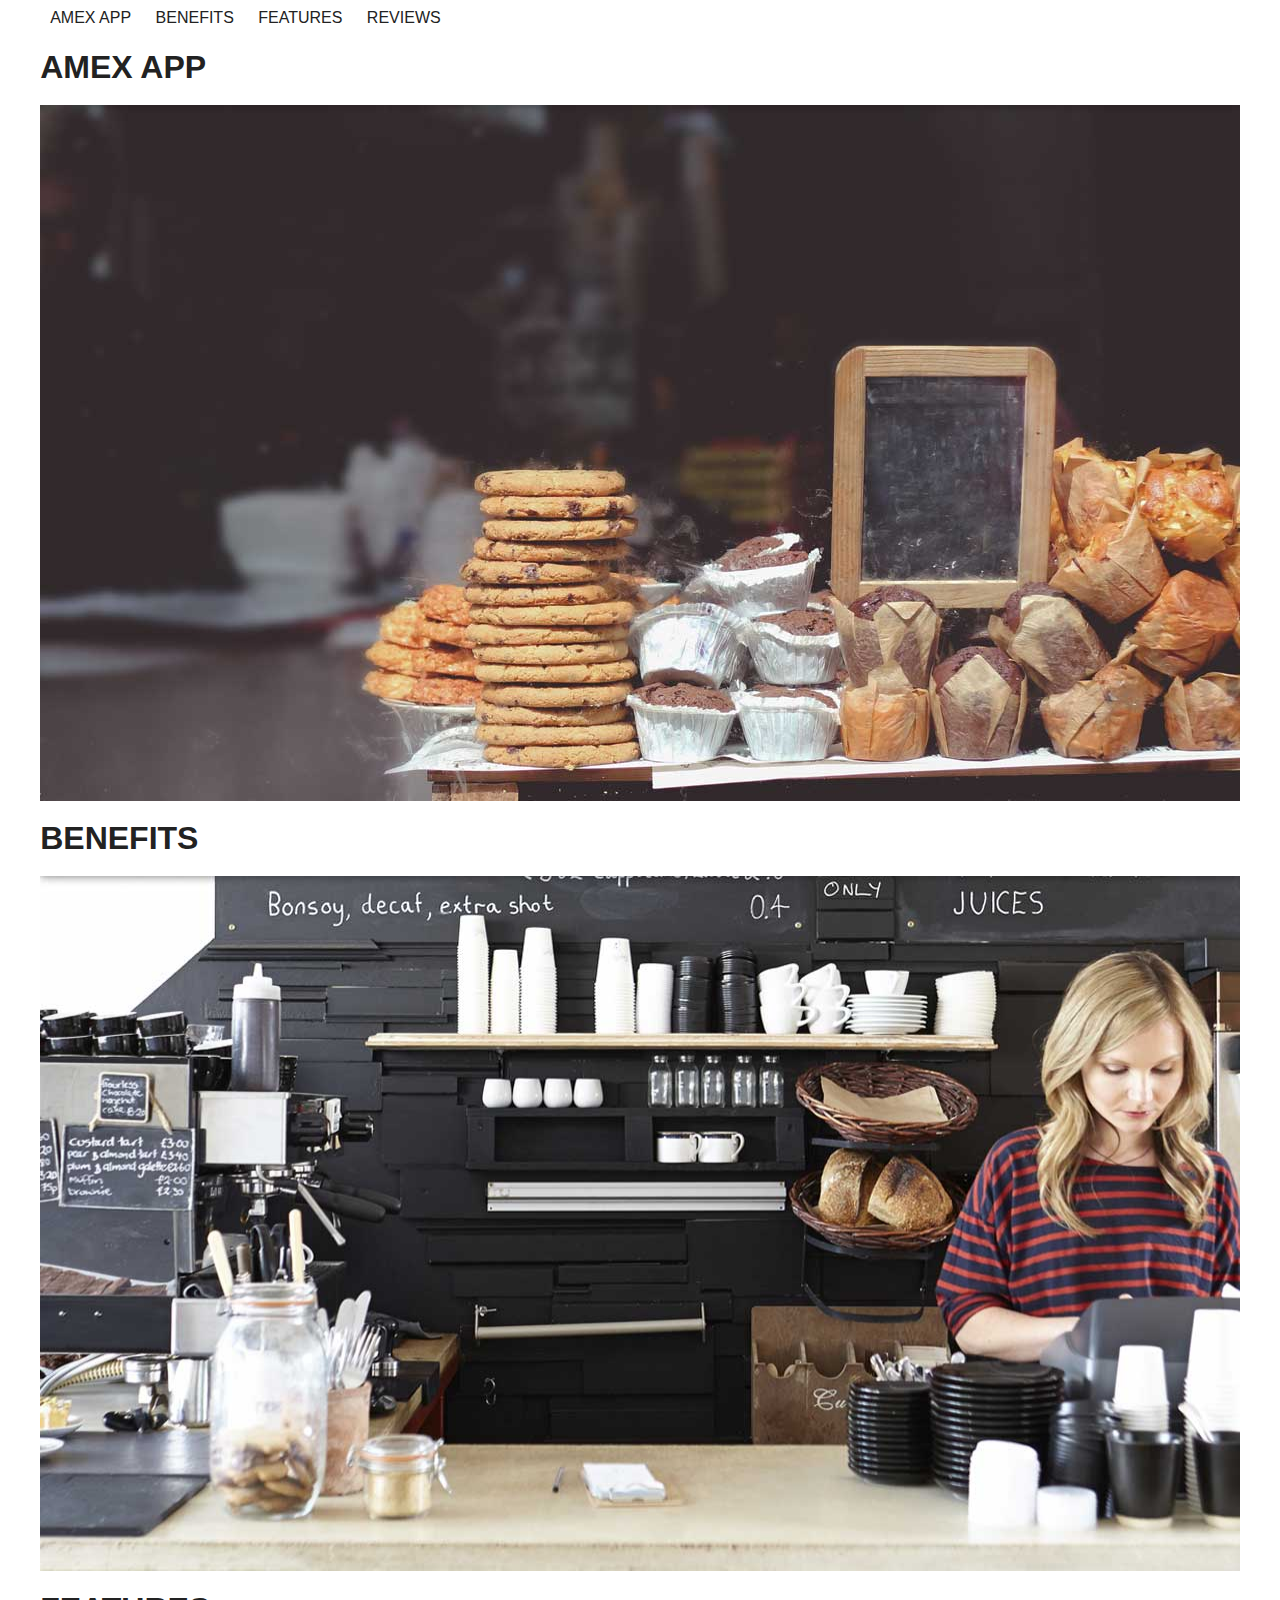
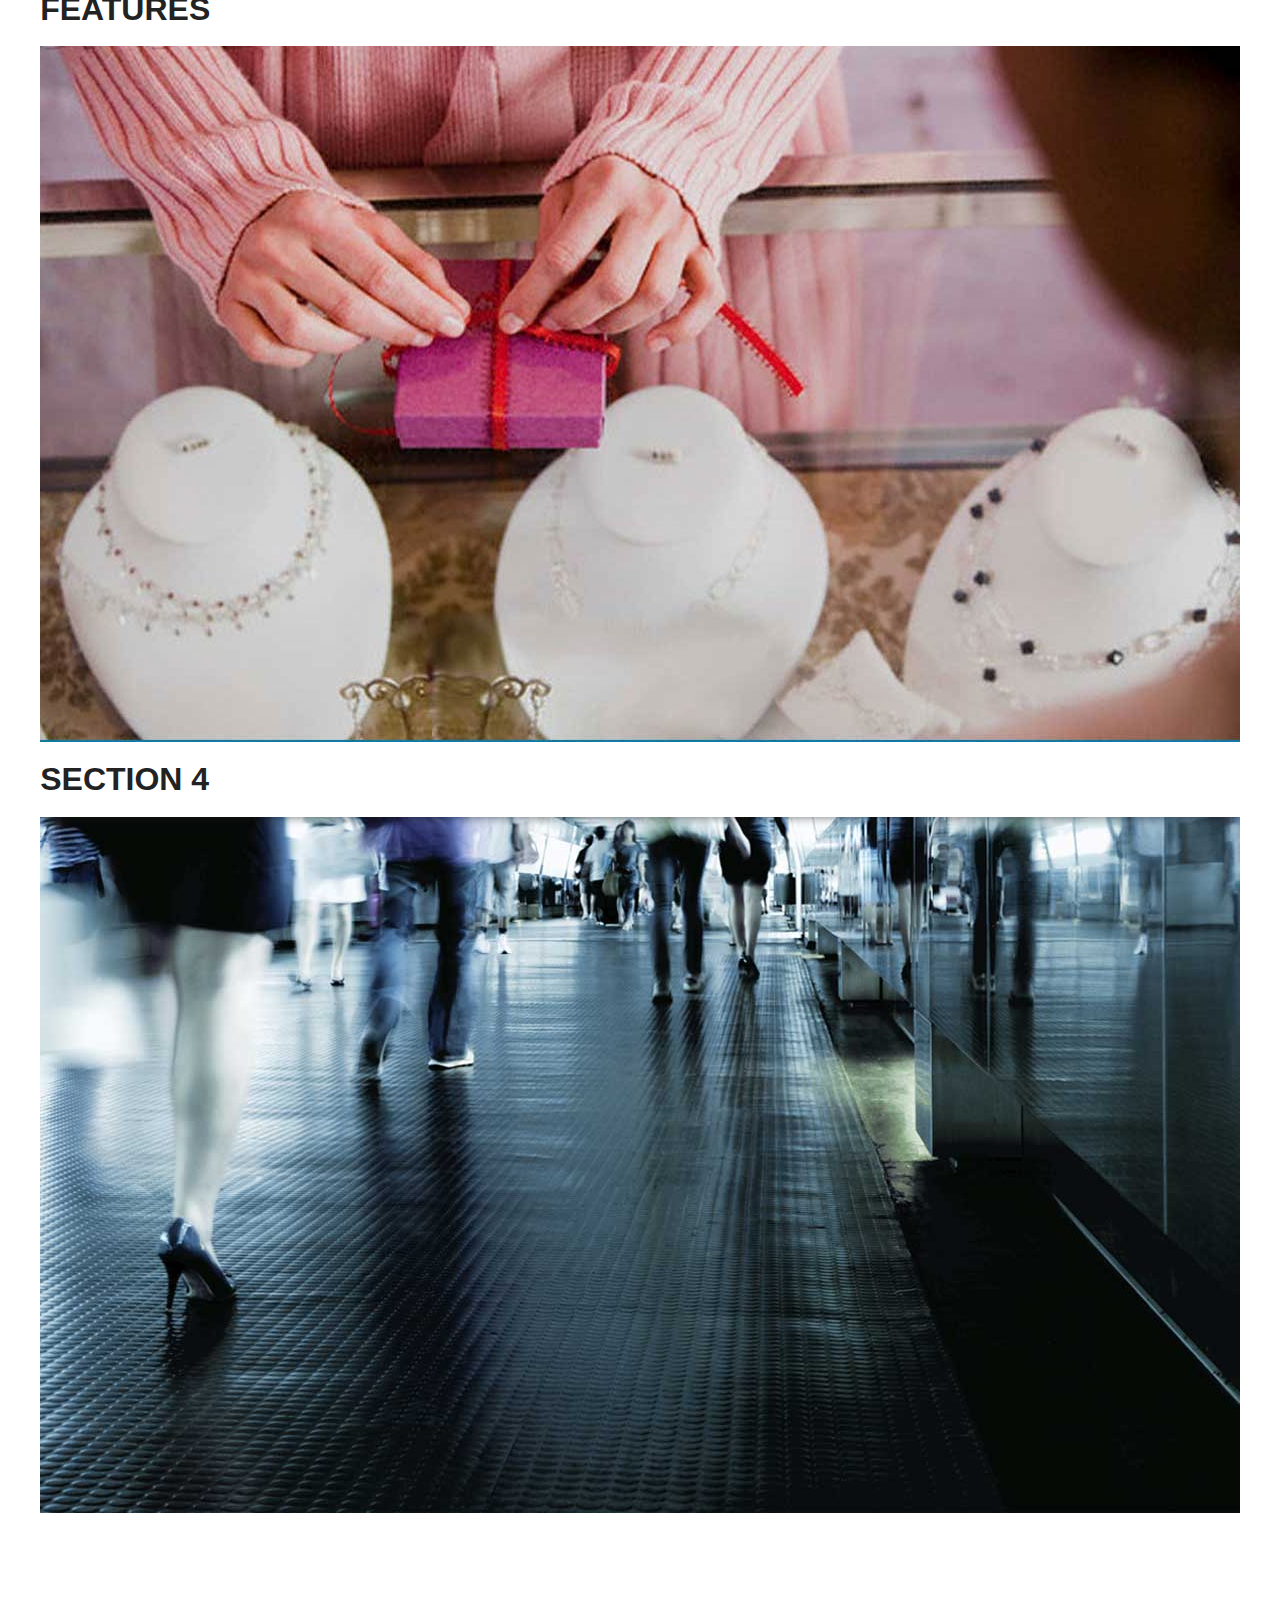
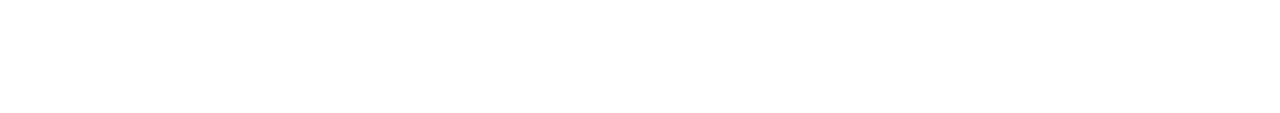
==== index.html @ 87c0280e "scrolling nav code" ====
<!doctype html>
<html class="no-js" lang="en">
  <head>
    <meta charset="utf-8" />
    <meta name="viewport" content="width=device-width, initial-scale=1.0" />
    <title>American Express Member Rewards</title>
    
    <link rel="stylesheet" href="css/normalize.css" />
    <link rel="stylesheet" href="css/foundation.min.css" />
    <link rel="stylesheet" href="css/styles.css" />
    
    <script src="js/vendor/modernizr.development.js"></script>
    
    <!--[if lt IE 9]>
		<script src="js/html5shiv.js"></script>
		<link rel="stylesheet" href="css/ie8.css">
	<![endif]-->
    
  </head>
  <body>
    
   	<div class="row header">
    	<div class="large-12 columns">
    		<nav class="fixedNav">
    			<ul>
    				<li>AMEX APP</li>
    				<li>BENEFITS</li>
    				<li>FEATURES</li>
    				<li>REVIEWS</li>
    			</ul>
    		</nav>
    	</div>
    </div>
    <div class="content">
    	<div class="row section" data-title="amex app">
      		<div class="large-12 columns">
        		<h1>AMEX APP</h1>
        		<img src="img/desktop/bg-hro-v1-bakery.jpg" />
      		</div>
    	</div>
    	<div class="row section" data-title="benefits">
      		<div class="large-12 columns">
        		<h1>BENEFITS</h1>
        		<img src="img/desktop/bg-hro-v2-at-counter.jpg" />
      		</div>
    	</div>
    	<div class="row section" data-title="features">
      		<div class="large-12 columns">
        		<h1>FEATURES</h1>
        		<img src="img/desktop/bg-hro-v3-jewelry-store.jpg" />
      		</div>
    	</div>
    	<div class="row section" data-title="reviews">
      		<div class="large-12 columns">
        		<h1>SECTION 4</h1>
        		<img src="img/desktop/bg-hro-v4-security.jpg" />
        		
      		</div>
    	</div>
    
    
    	
    </div>
    
   
    
    <script src="js/vendor/jquery.js"></script>
    <script src="js/foundation.min.js"></script>
    <script src="js/core.js"></script>
    
    <script>
      $(document).foundation();
      
      var params = {
      		sectionClass    : "section",
       		navClass     : "fixedNav",
      }
      
      var a = new Nav( params );
      a.init();
      
    </script>
  </body>
</html>
---- css/styles.css ----
.content{
	position: relative;
	top: 30px;
	z-index: 0;
	padding-bottom: 200px
}

.fixedNav{
	position:fixed;
	top: 0;
	height: 30px;
	z-index: 2;
	background: white;
	width: 100%;
}
.fixedNav ul{
	list-style-type: none;
	margin: 0;
	padding: 0;
}
.fixedNav li{
	display:inline-block;
	padding: 10px;
	
}
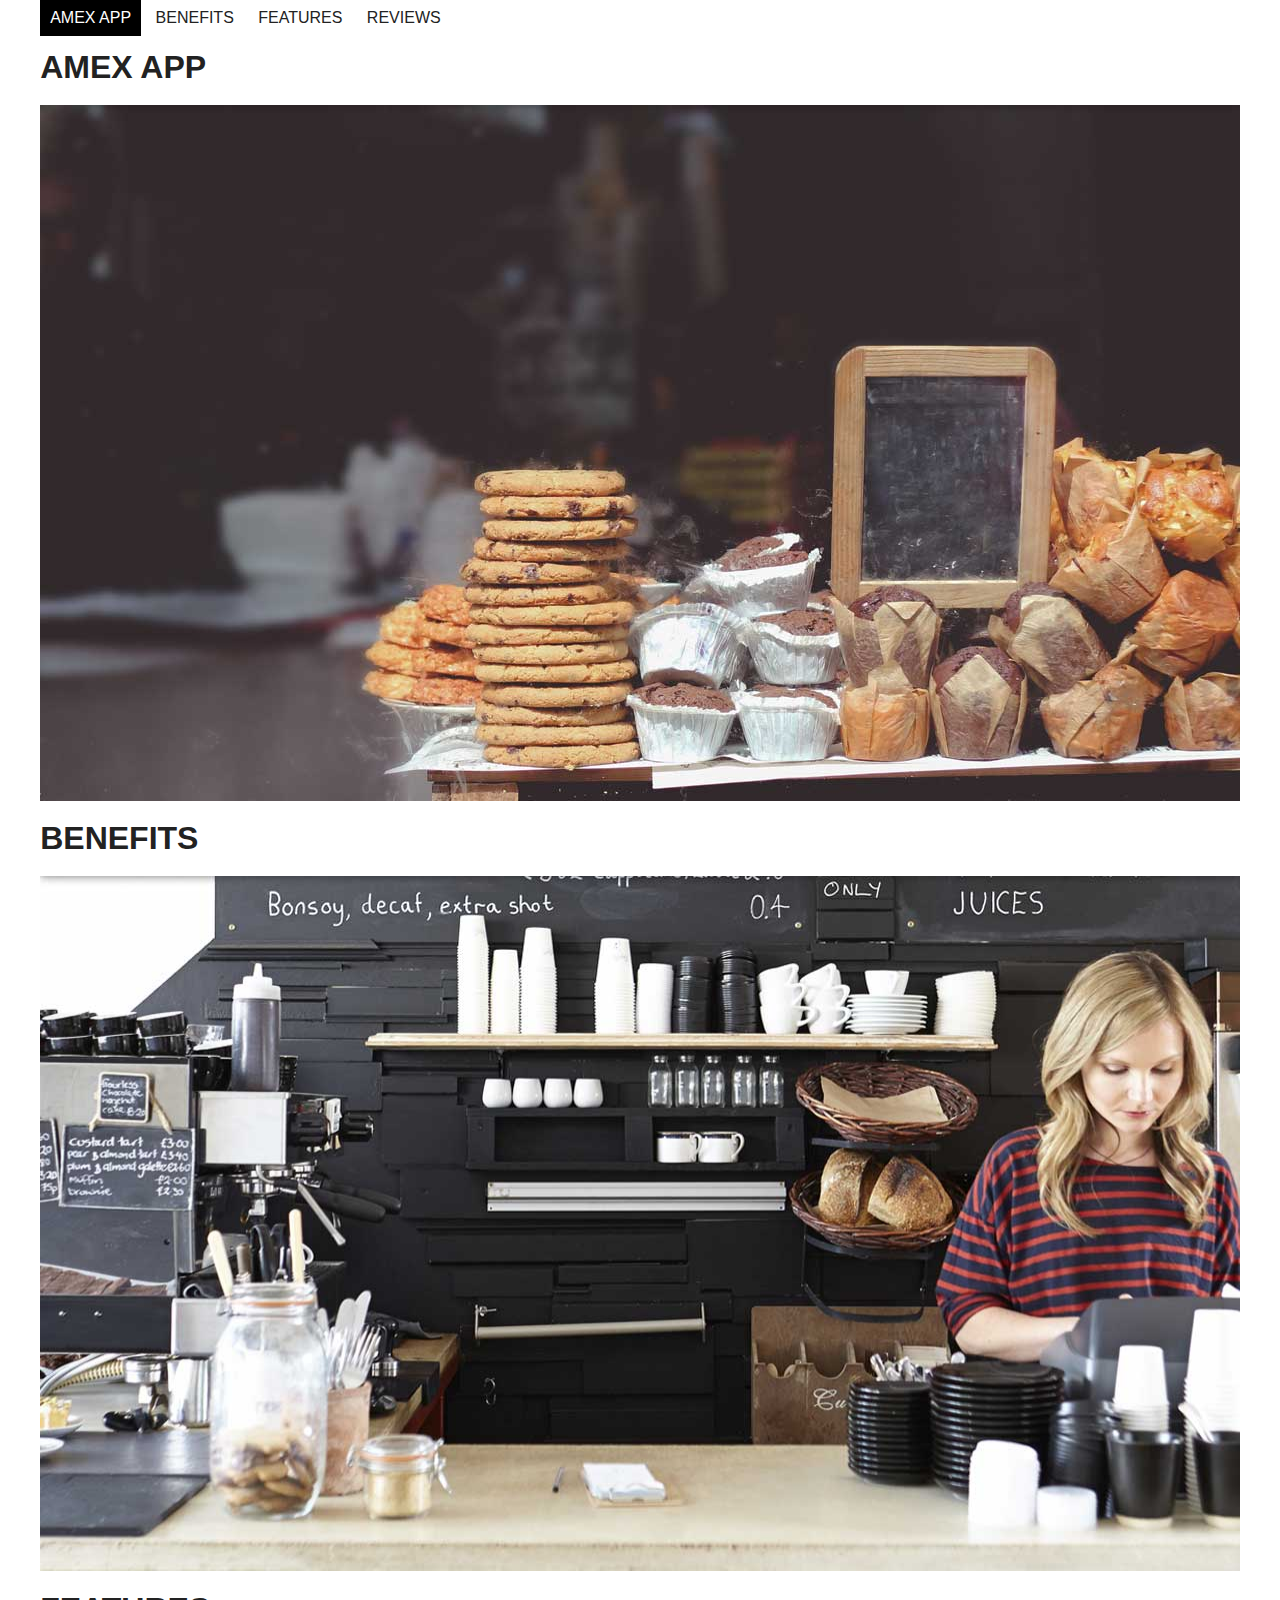
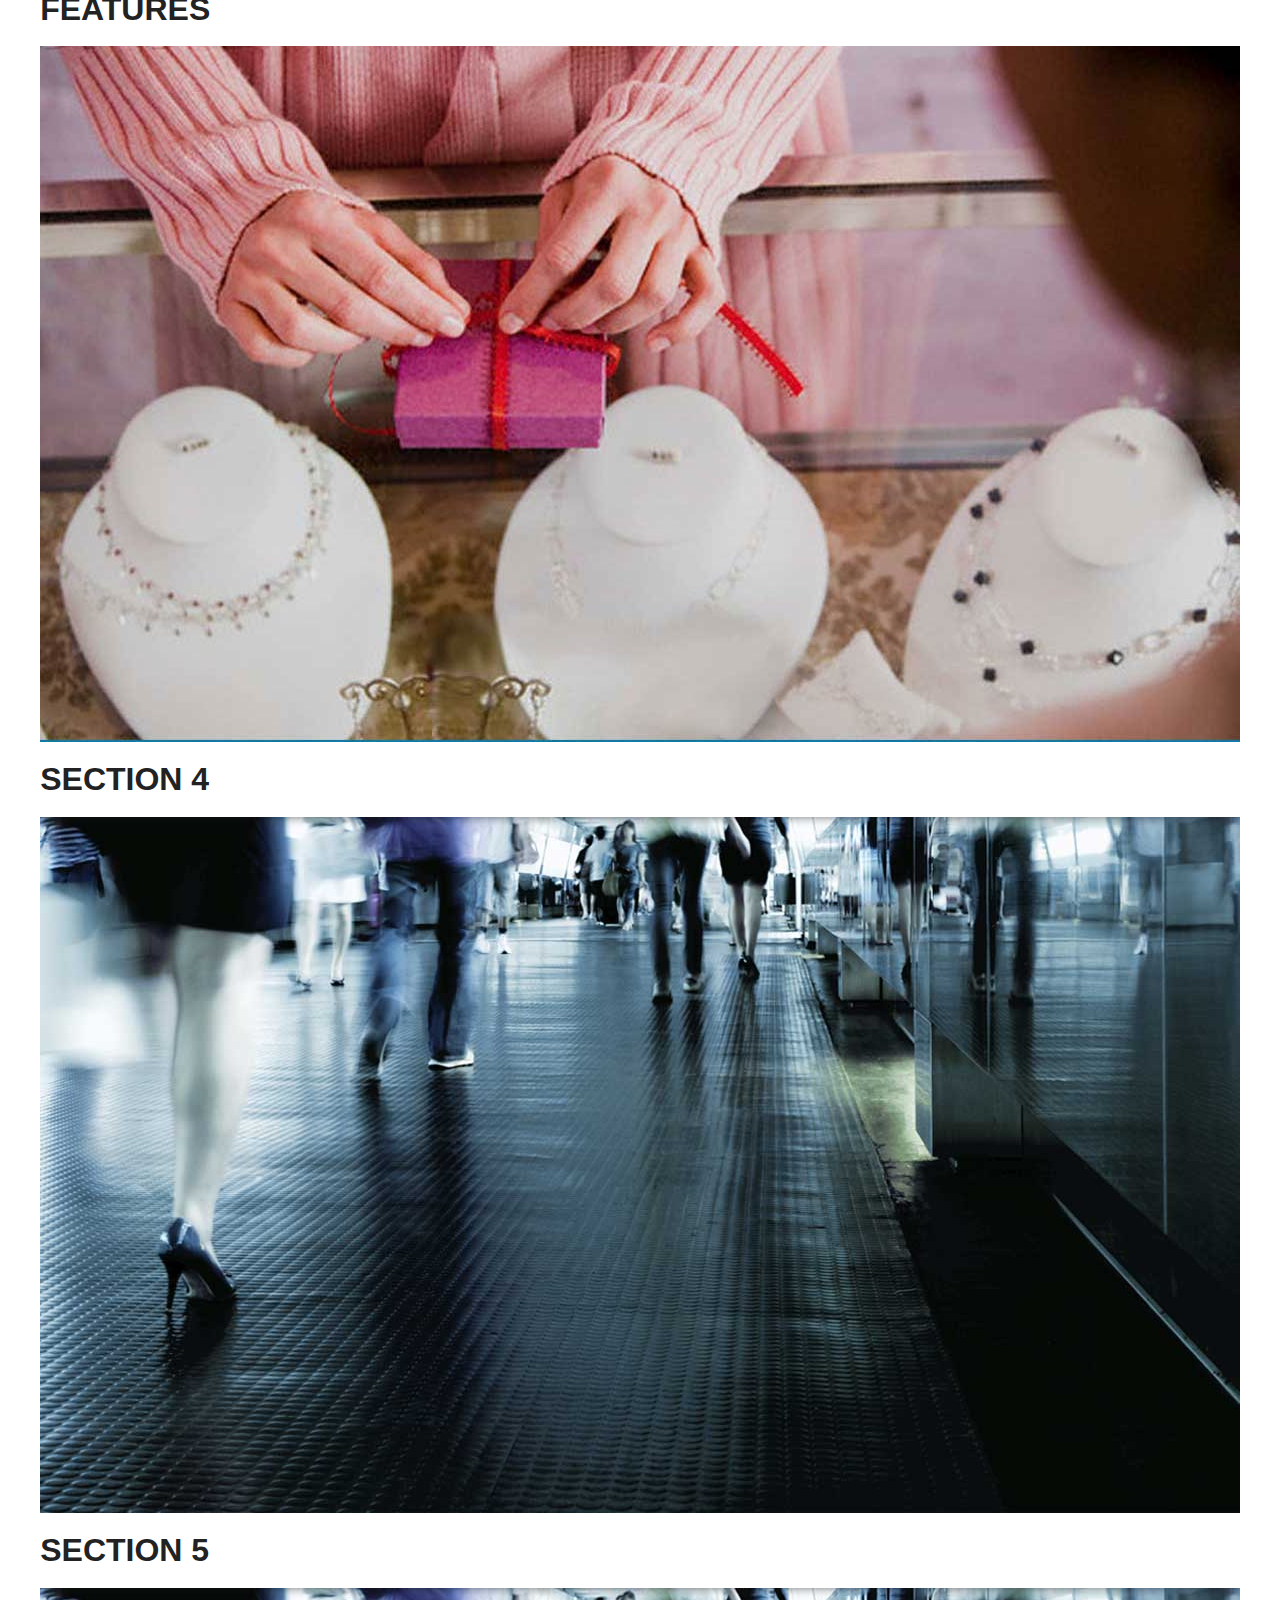
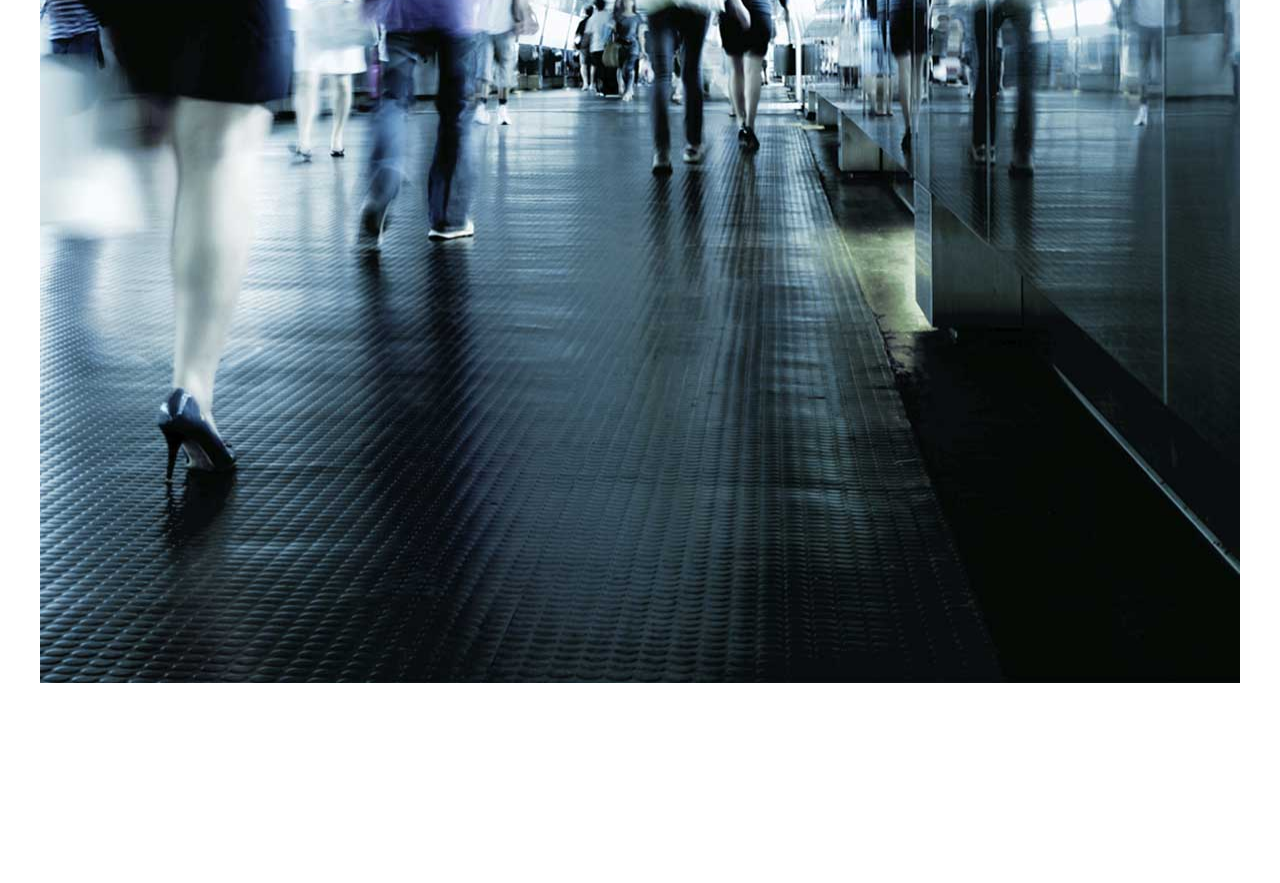
==== commit 25ed75fc: "complete scroll navigation with navigation update on scroll" ====
--- a/index.html
+++ b/index.html
@@ -57,7 +57,13 @@
         		
       		</div>
     	</div>
-    
+    	<div class="row section" data-title="reviews2">
+      		<div class="large-12 columns">
+        		<h1>SECTION 5</h1>
+        		<img src="img/desktop/bg-hro-v4-security.jpg" />
+        		
+      		</div>
+    	</div>
     
     	
     </div>
--- a/css/styles.css
+++ b/css/styles.css
@@ -23,3 +23,7 @@
 	padding: 10px;
 	
 }
+.fixedNav li.current{
+	color: white;
+	background: black;
+}
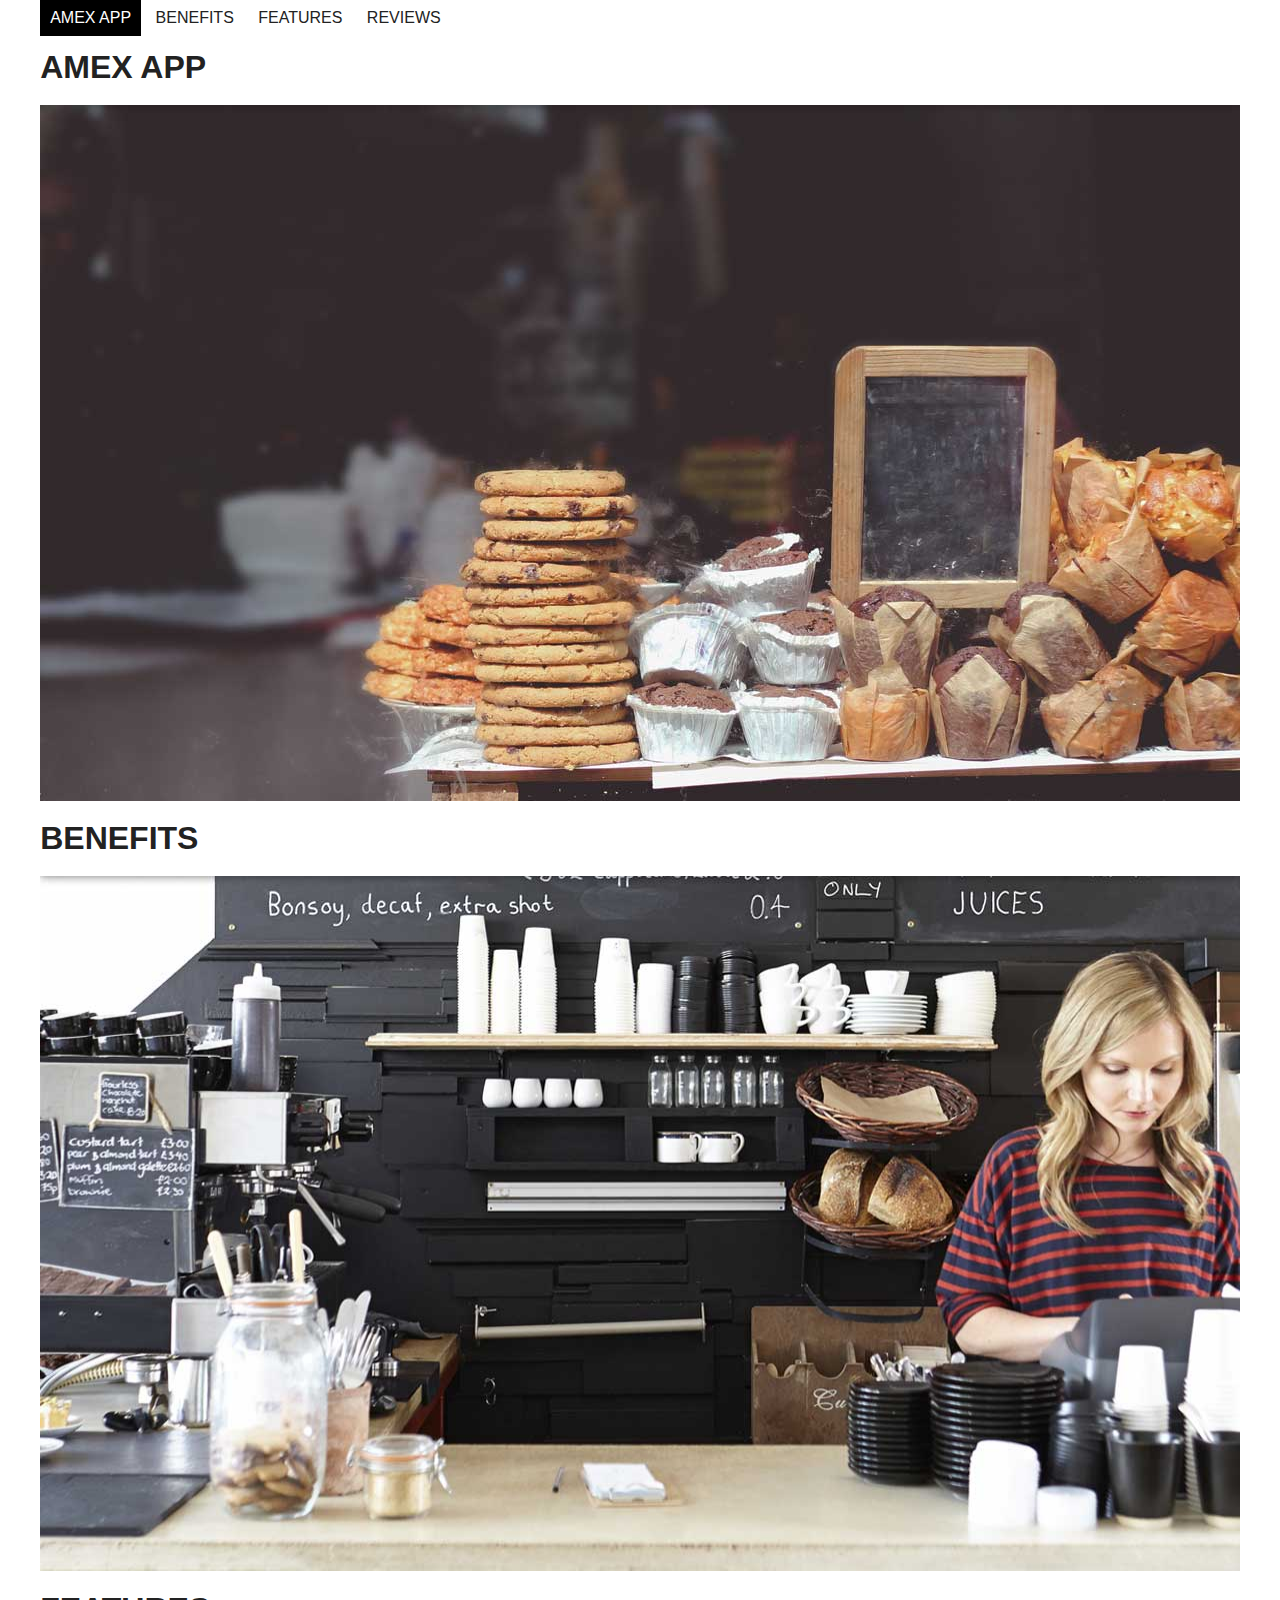
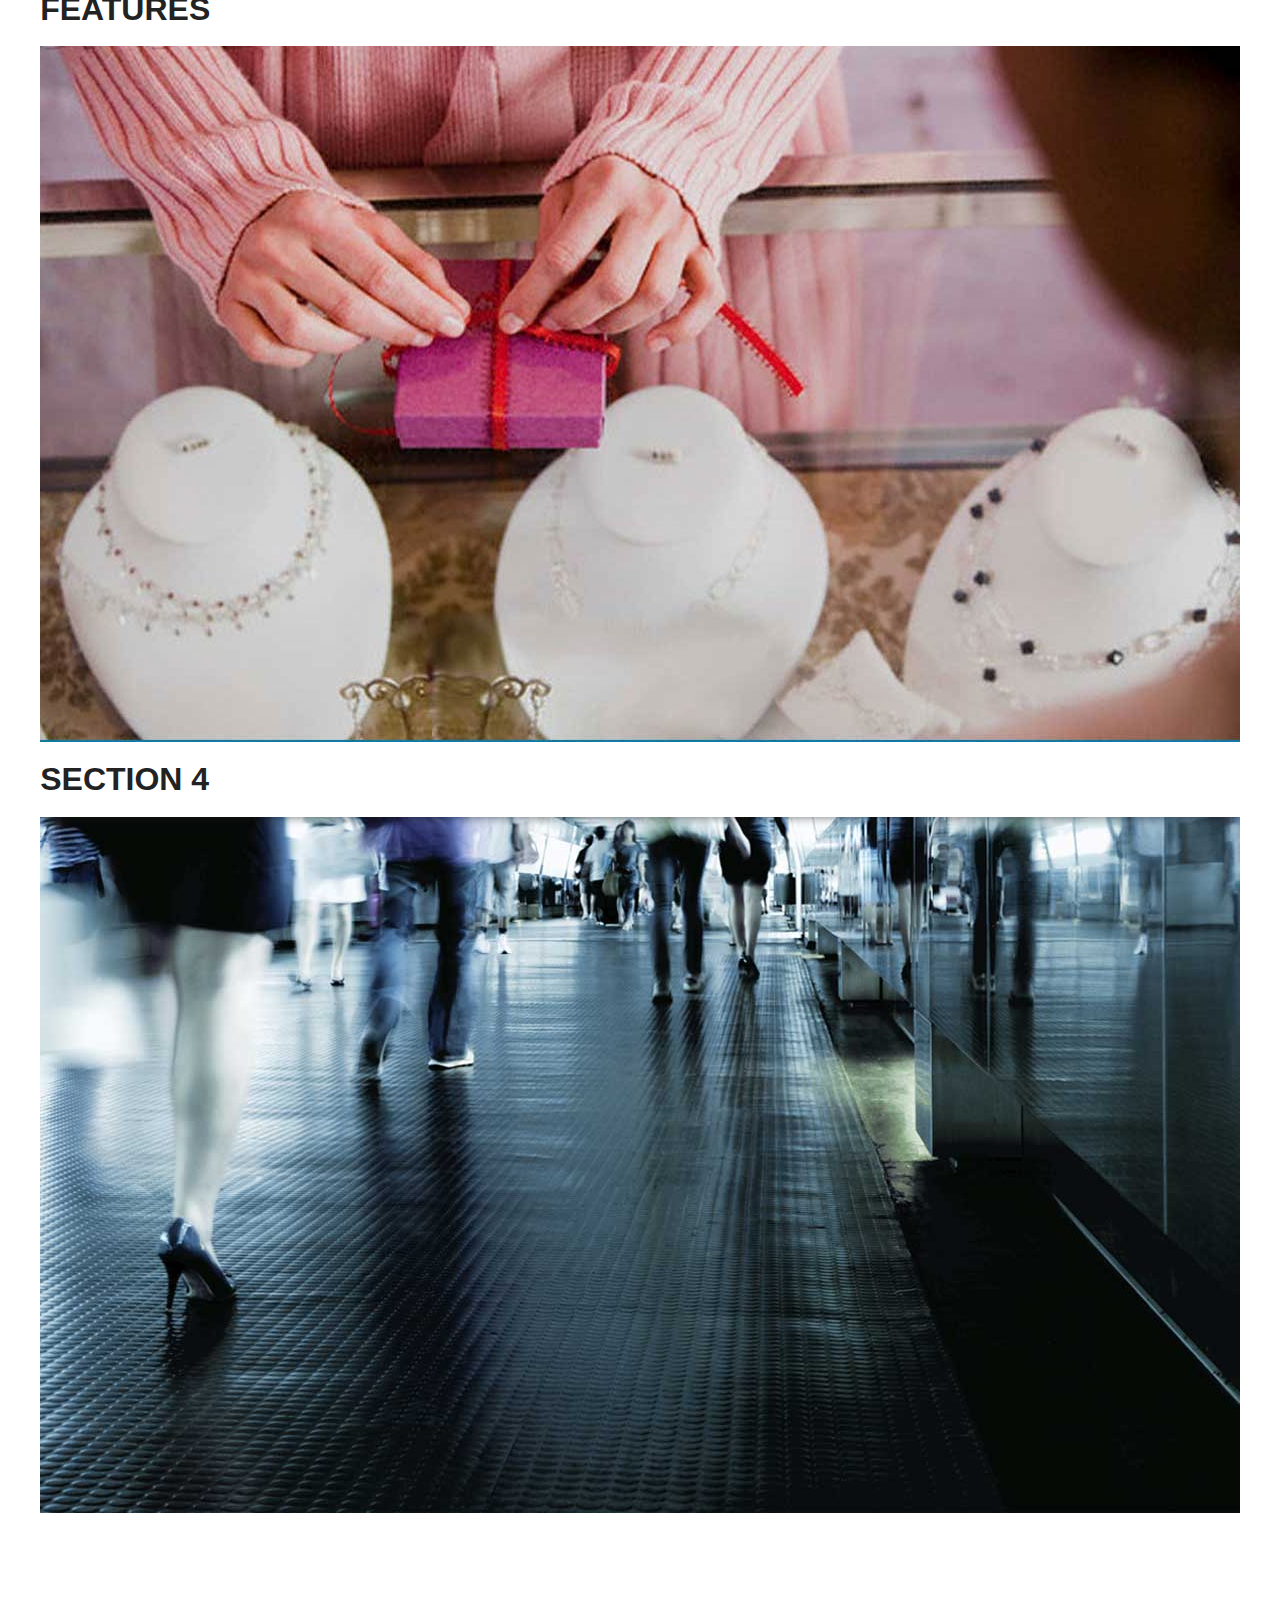
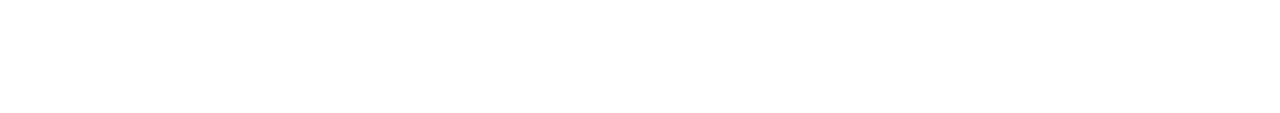
==== commit 29725257: "updated issue with last navigation current class switch on click/scroll event" ====
--- a/index.html
+++ b/index.html
@@ -57,13 +57,7 @@
         		
       		</div>
     	</div>
-    	<div class="row section" data-title="reviews2">
-      		<div class="large-12 columns">
-        		<h1>SECTION 5</h1>
-        		<img src="img/desktop/bg-hro-v4-security.jpg" />
-        		
-      		</div>
-    	</div>
+    	
     
     	
     </div>
